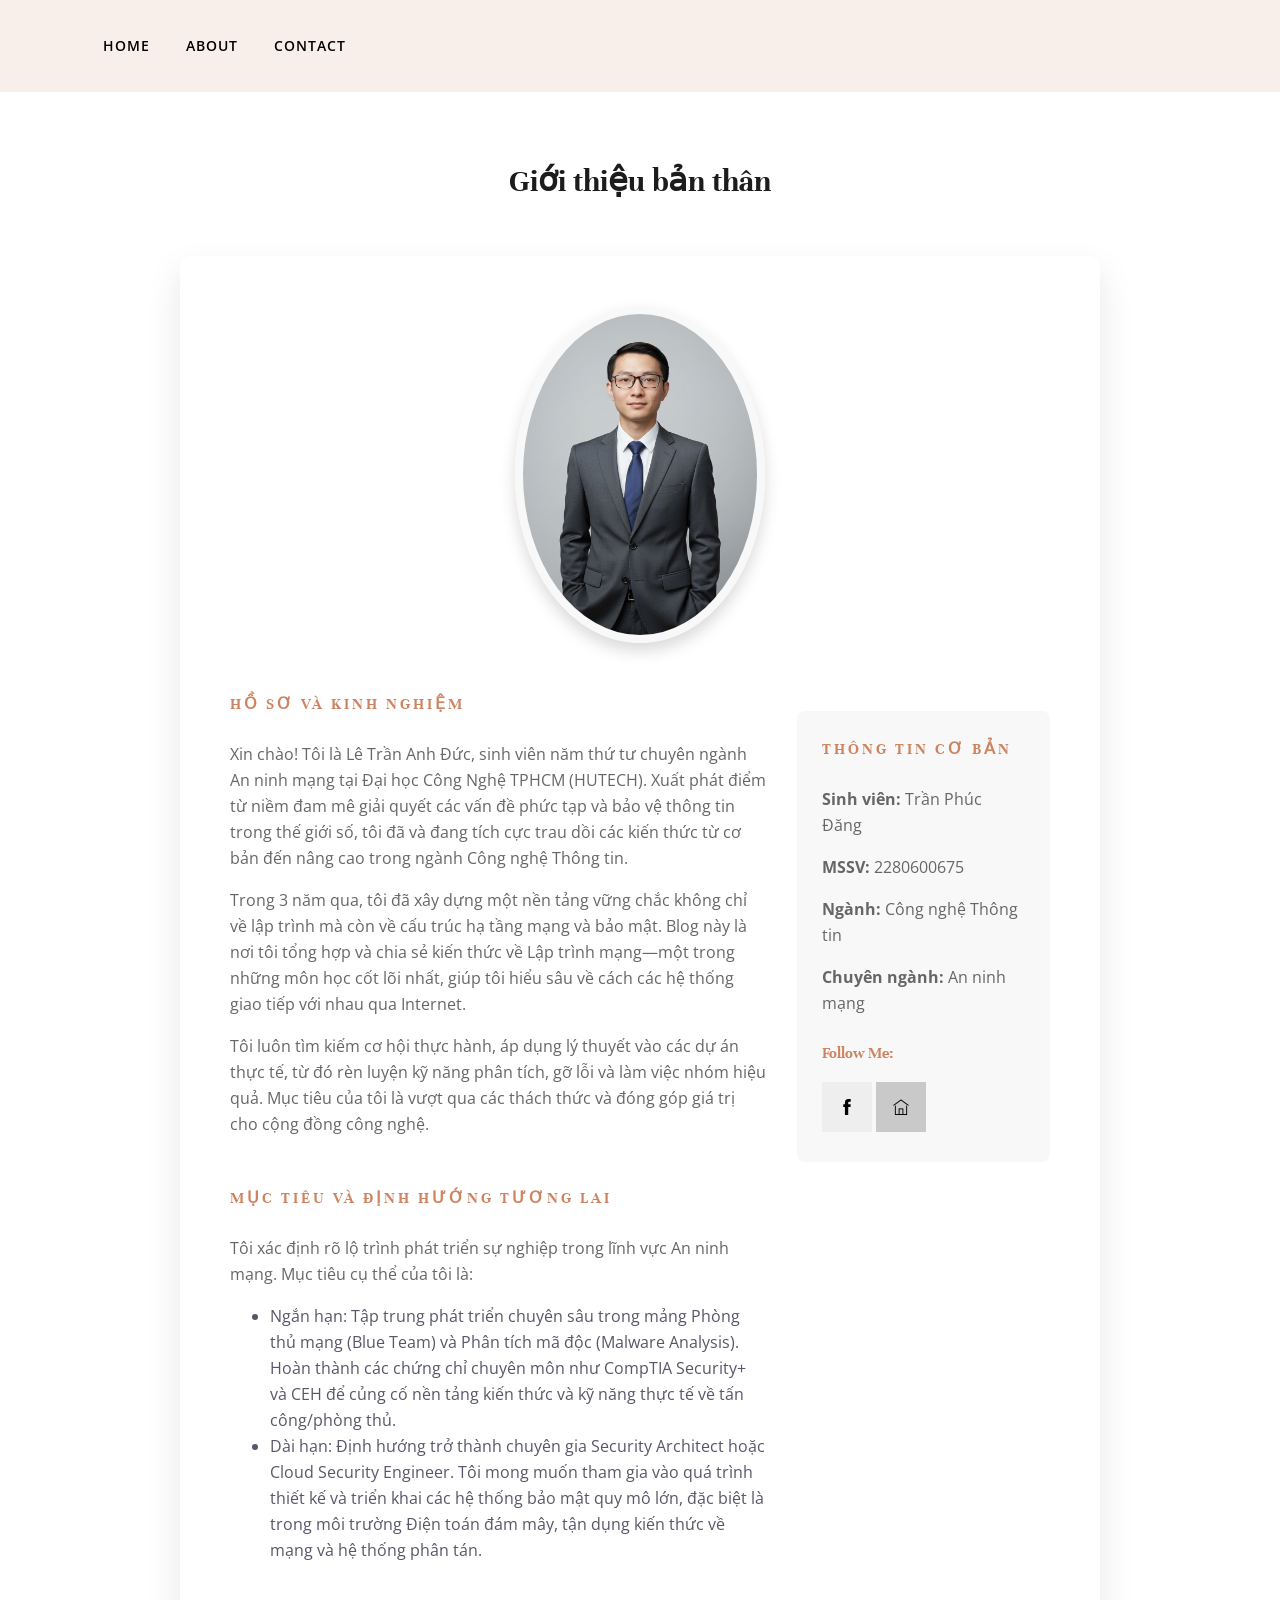
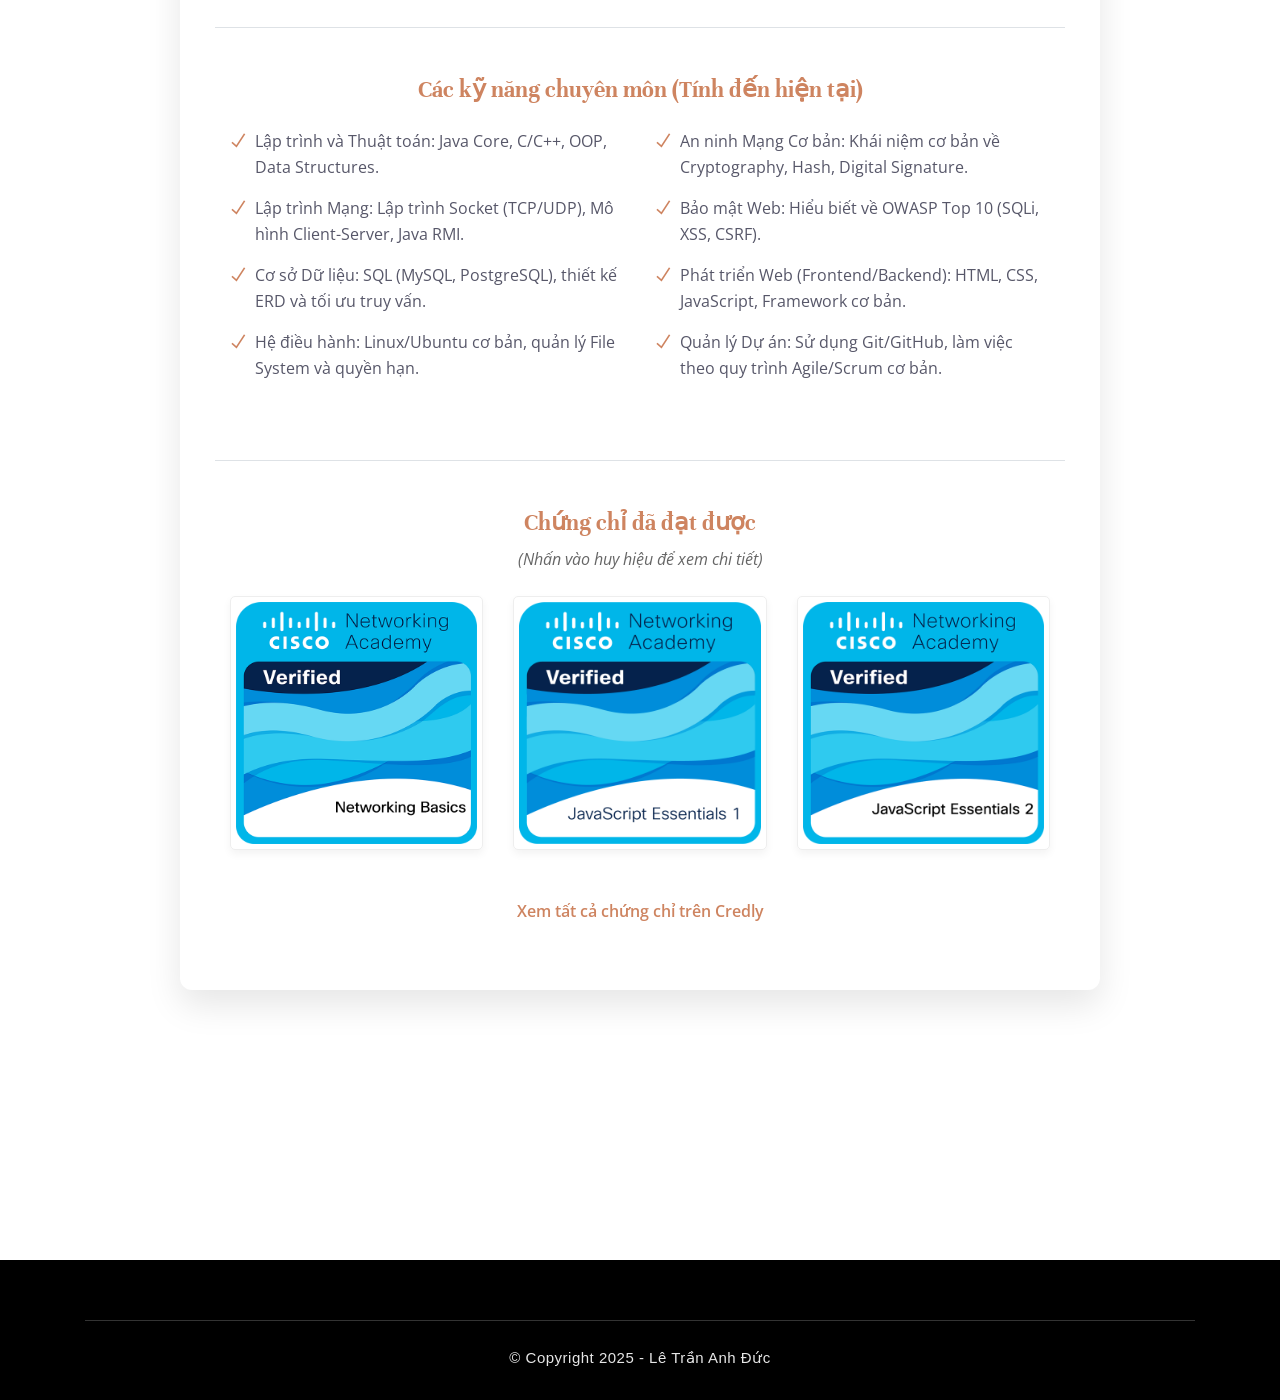
==== about.html @ b111ae56 "Blogcuatoi" ====
<!--
 // WEBSITE: https://blog-ca-nhan.vercel.app/
 // FACEBOOK: https://www.facebook.com/Ltadduc
 // GITHUB: https://github.com/hjkduc
-->

<!DOCTYPE html>
<html lang="en">

<head>
    <meta charset="utf-8">
    <title>BlogCaNhan - 2280600721 - Le Tran Anh Duc</title>
    <meta http-equiv="X-UA-Compatible" content="IE=edge">
    <meta name="viewport" content="width=device-width, initial-scale=1, shrink-to-fit=no">

    <link rel="shortcut icon" href="images/favicon.ico" type="image/x-icon">

    <link rel="stylesheet" href="plugins/bootstrap/css/bootstrap.min.css">
    <link rel="stylesheet" href="plugins/themify/css/themify-icons.css">
    <link rel="stylesheet" href="css/style.css">

    <style>
		/* Custom CSS cho giao diện hiện đại */
		.ti-github:before { 
            content: "\e69b"; 
            font-family: 'themify'; 
        }
        .follow-socials a.github {
            background: #c9c9c9;
        }
		
		/* Box chứa toàn bộ nội dung chính */
        .main-about-card {
            background-color: #fff;
            padding: 50px;
            border-radius: 12px;
            box-shadow: 0 15px 35px rgba(0, 0, 0, 0.1); /* Bóng đổ mạnh hơn */
        }
		
		/* Hình ảnh Profile */
        .profile-image-container {
            display: flex;
            justify-content: center;
            margin-bottom: 3rem;
            position: relative;
        }
        .profile-image-container img {
            max-width: 250px;
            height: auto;
            border-radius: 50%; /* Ảnh tròn */
            border: 8px solid #f8f8f8;
            box-shadow: 0 8px 16px rgba(0,0,0,0.15);
            transition: transform 0.3s;
        }
        .profile-image-container img:hover {
            transform: scale(1.05);
        }
		
		/* Style cho danh sách kỹ năng */
        .skills-list {
            list-style: none;
            padding-left: 0;
            column-count: 2;
            column-gap: 30px;
            font-size: 16px;
        }
        .skills-list li {
            position: relative;
            margin-bottom: 15px;
            padding-left: 25px;
            break-inside: avoid;
        }
        .skills-list li:before {
            content: "\e64c"; /* Icon ti-check */
            font-family: 'themify';
            position: absolute;
            left: 0;
            color: #ce8460; /* Màu chủ đạo */
            font-size: 16px;
            font-weight: 900;
        }
		
		/* Box Thông tin Cá nhân */
		.info-box {
            background-color: #f8f8f8;
            padding: 25px;
            border-radius: 8px;
            margin-top: 20px;
			line-height: 1.8;
        }
		
		/* Chứng chỉ */
        .certificate-image {
            border: 1px solid #eee;
            padding: 5px;
            box-shadow: 0 4px 8px rgba(0,0,0,0.05);
            border-radius: 5px;
            width: 100%;
            transition: box-shadow 0.3s, transform 0.3s;
        }
        .certificate-image:hover {
            box-shadow: 0 8px 16px rgba(0,0,0,0.15);
            transform: translateY(-5px);
        }
	</style>
</head>

<body>
    <header class="header-top bg-grey justify-content-center">
        <nav class="navbar navbar-expand-lg navigation">
            <div class="container">
                <a class="navbar-brand d-lg-none" href="index.html"></a>
                <button class="navbar-toggler" type="button" data-toggle="collapse" data-target="#navbarContent" aria-controls="navbarContent" aria-expanded="false" aria-label="Toggle navigation">
                    <span class="ti-menu"></span>
                </button>
                <div class="collapse navbar-collapse" id="navbarContent">
                    <ul id="menu" class="menu navbar-nav ">
                        <li class="nav-item"><a href="index.html" class="nav-link">Home</a></li>
                        <li class="nav-item"><a href="about.html" class="nav-link">About</a></li>
                        <li class="nav-item"><a href="contact.html" class="nav-link">Contact</a></li>
                    </ul>
                </div>
            </div>
        </nav>
    </header>

    <div class="breadcrumb-wrapper">
        <div class="container">
            <div class="row">
                <div class="col-sm-12">
                    <div class="text-center">
                        <h2 class="lg-title">Giới thiệu bản thân</h2>
                    </div>
                </div>
            </div>
        </div>
    </div>

    <section class="pt-5 padding-bottom">
        <div class="container">
            <div class="row justify-content-center">
                <div class="col-lg-10 col-md-12">
					<div class="main-about-card">
                        
						<div class="profile-image-container">
							<img src="images/AnhCaNhan.PNG" alt="Phuc Dang" class="img-fluid">
						</div>
						
                        <div class="row">
                            <div class="col-lg-8">
                                <h5 class="text-uppercase letter-spacing mb-4" style="color: #ce8460;">Hồ sơ và Kinh nghiệm</h5>
                                <p>Xin chào! Tôi là Lê Trần Anh Đức, sinh viên năm thứ tư chuyên ngành An ninh mạng tại Đại học Công Nghệ TPHCM (HUTECH). Xuất phát điểm từ niềm đam mê giải quyết các vấn đề phức tạp và bảo vệ thông tin trong thế giới số, tôi đã và đang tích cực trau dồi các kiến thức từ cơ bản đến nâng cao trong ngành Công nghệ Thông tin.</p>
                                <p>Trong 3 năm qua, tôi đã xây dựng một nền tảng vững chắc không chỉ về lập trình mà còn về cấu trúc hạ tầng mạng và bảo mật. Blog này là nơi tôi tổng hợp và chia sẻ kiến thức về Lập trình mạng—một trong những môn học cốt lõi nhất, giúp tôi hiểu sâu về cách các hệ thống giao tiếp với nhau qua Internet.</p>
                                <p>Tôi luôn tìm kiếm cơ hội thực hành, áp dụng lý thuyết vào các dự án thực tế, từ đó rèn luyện kỹ năng phân tích, gỡ lỗi và làm việc nhóm hiệu quả. Mục tiêu của tôi là vượt qua các thách thức và đóng góp giá trị cho cộng đồng công nghệ.</p>
                                
                                <h5 class="text-uppercase letter-spacing mt-5 mb-4" style="color: #ce8460;">Mục tiêu và Định hướng Tương lai</h5>
                                <p>Tôi xác định rõ lộ trình phát triển sự nghiệp trong lĩnh vực An ninh mạng. Mục tiêu cụ thể của tôi là:</p>
                                <ul>
                                    <li>Ngắn hạn: Tập trung phát triển chuyên sâu trong mảng Phòng thủ mạng (Blue Team) và Phân tích mã độc (Malware Analysis). Hoàn thành các chứng chỉ chuyên môn như CompTIA Security+ và CEH để củng cố nền tảng kiến thức và kỹ năng thực tế về tấn công/phòng thủ.</li>
                                    <li>Dài hạn: Định hướng trở thành chuyên gia Security Architect hoặc Cloud Security Engineer. Tôi mong muốn tham gia vào quá trình thiết kế và triển khai các hệ thống bảo mật quy mô lớn, đặc biệt là trong môi trường Điện toán đám mây, tận dụng kiến thức về mạng và hệ thống phân tán.</li>
                                </ul>
                            </div>

                            <div class="col-lg-4">
								<div class="info-box">
									<h5 class="text-uppercase letter-spacing mb-4" style="color: #ce8460;">Thông tin cơ bản</h5>
									<p><strong>Sinh viên:</strong> Trần Phúc Đăng</p>
									<p><strong>MSSV:</strong> 2280600675</p>
									<p><strong>Ngành:</strong> Công nghệ Thông tin</p>
                                    <p><strong>Chuyên ngành:</strong> An ninh mạng</p>
									
									<h5 class="mt-4 mb-3" style="color: #ce8460;">Follow Me:</h5>
									<div class="follow-socials">
										<a href="https://www.facebook.com/Dangneeeeee" target="_blank" class="fb"><i class="ti-facebook"></i></a>
										<a href="https://github.com/hjkduc" target="_blank" class="github"><i class="ti-github"></i></a>
									</div>
								</div>
                            </div>
                        </div>

                        <div class="row mt-5 pt-5 border-top">
                            <div class="col-12">
                                <h3 class="mb-4 text-center" style="color: #ce8460;">Các kỹ năng chuyên môn (Tính đến hiện tại)</h3>
                            </div>
                            
                            <div class="col-lg-12">
                                <ul class="skills-list">
                                    <li>Lập trình và Thuật toán: Java Core, C/C++, OOP, Data Structures.</li>
                                    <li>Lập trình Mạng: Lập trình Socket (TCP/UDP), Mô hình Client-Server, Java RMI.</li>
                                    <li>Cơ sở Dữ liệu: SQL (MySQL, PostgreSQL), thiết kế ERD và tối ưu truy vấn.</li>
                                    <li>Hệ điều hành: Linux/Ubuntu cơ bản, quản lý File System và quyền hạn.</li>
                                    <li>An ninh Mạng Cơ bản: Khái niệm cơ bản về Cryptography, Hash, Digital Signature.</li>
                                    <li>Bảo mật Web: Hiểu biết về OWASP Top 10 (SQLi, XSS, CSRF).</li>
                                    <li>Phát triển Web (Frontend/Backend): HTML, CSS, JavaScript, Framework cơ bản.</li>
                                    <li>Quản lý Dự án: Sử dụng Git/GitHub, làm việc theo quy trình Agile/Scrum cơ bản.</li>
                                </ul>
                            </div>
                        </div>

                        <div class="row mt-5 pt-5 border-top">
                            <div class="col-12 text-center">
                                <h3 class="mb-2" style="color: #ce8460;">Chứng chỉ đã đạt được</h3>
                                <p class="mb-4"><em>(Nhấn vào huy hiệu để xem chi tiết)</em></p> 
                            </div>

                            <div class="col-lg-4 col-md-6 mb-4">
                                <a href="certificates/NetworkingBasicsUpdate20251019-31-c2jcb8.pdf" target="_blank" rel="noopener noreferrer">
                                    <img src="images/networking-basics.png" alt="Chứng chỉ Networking Basics" class="certificate-image">
                                </a>
                            </div>

                            <div class="col-lg-4 col-md-6 mb-4">
                                <a href="certificates/JavaScriptEssentials1Update20251019-33-vyxj77.pdf" target="_blank" rel="noopener noreferrer">
                                    <img src="images/javascript-essentials-1.png" alt="Chứng chỉ JavaScript Essentials 1" class="certificate-image">
                                </a>
                            </div>

                            <div class="col-lg-4 col-md-6 mb-4">
                                <a href="certificates/JavaScriptEssentials2Update20251014-33-nhx4c3.pdf" target="_blank" rel="noopener noreferrer">
                                    <img src="images/javascript-essentials-2.png" alt="Chứng chỉ JavaScript Essentials 2" class="certificate-image">
                                </a>
                            </div>

                            <div class="col-12 text-center mt-4">
                                <p>
                                    <a href="https://www.credly.com/users/ltadduc" target="_blank" rel="noopener noreferrer" style="color: #ce8460; font-weight: 600;">Xem tất cả chứng chỉ trên Credly</a>
                                </p>
                            </div>
                        </div>
						</div>
                </div>
            </div>
        </div>
    </section>

        <footer class="footer-section bg-dark-soft">
            <div class="container">
                <div class="row">
                    <div class="col-md-12 text-center">
                        <p class="copyright">© Copyright 2025 - Lê Trần Anh Đức</p>
                    </div>
                </div>
            </div>
        </footer>
    <script src="plugins/jquery/jquery.js"></script>
    <script src="plugins/bootstrap/js/bootstrap.bundle.min.js"></script>
    <script src="js/custom.js"></script>

</body>
</html>
---- plugins/themify/css/themify-icons.css ----
@font-face {
	font-family: 'themify';
	src:url('../fonts/themify.eot');
	src:url('../fonts/themify.eot?#iefix') format('embedded-opentype'),
		url('../fonts/themify.woff') format('woff'),
		url('../fonts/themify.ttf') format('truetype'),
		url('../fonts/themify.svg') format('svg');
	font-weight: normal;
	font-style: normal;
}

[class^="ti-"], [class*=" ti-"] {
	font-family: 'themify';
	speak: none;
	font-style: normal;
	font-weight: normal;
	font-variant: normal;
	text-transform: none;
	line-height: 1;

	/* Better Font Rendering =========== */
	-webkit-font-smoothing: antialiased;
	-moz-osx-font-smoothing: grayscale;
}

.ti-wand:before {
	content: "\e600";
}
.ti-volume:before {
	content: "\e601";
}
.ti-user:before {
	content: "\e602";
}
.ti-unlock:before {
	content: "\e603";
}
.ti-unlink:before {
	content: "\e604";
}
.ti-trash:before {
	content: "\e605";
}
.ti-thought:before {
	content: "\e606";
}
.ti-target:before {
	content: "\e607";
}
.ti-tag:before {
	content: "\e608";
}
.ti-tablet:before {
	content: "\e609";
}
.ti-star:before {
	content: "\e60a";
}
.ti-spray:before {
	content: "\e60b";
}
.ti-signal:before {
	content: "\e60c";
}
.ti-shopping-cart:before {
	content: "\e60d";
}
.ti-shopping-cart-full:before {
	content: "\e60e";
}
.ti-settings:before {
	content: "\e60f";
}
.ti-search:before {
	content: "\e610";
}
.ti-zoom-in:before {
	content: "\e611";
}
.ti-zoom-out:before {
	content: "\e612";
}
.ti-cut:before {
	content: "\e613";
}
.ti-ruler:before {
	content: "\e614";
}
.ti-ruler-pencil:before {
	content: "\e615";
}
.ti-ruler-alt:before {
	content: "\e616";
}
.ti-bookmark:before {
	content: "\e617";
}
.ti-bookmark-alt:before {
	content: "\e618";
}
.ti-reload:before {
	content: "\e619";
}
.ti-plus:before {
	content: "\e61a";
}
.ti-pin:before {
	content: "\e61b";
}
.ti-pencil:before {
	content: "\e61c";
}
.ti-pencil-alt:before {
	content: "\e61d";
}
.ti-paint-roller:before {
	content: "\e61e";
}
.ti-paint-bucket:before {
	content: "\e61f";
}
.ti-na:before {
	content: "\e620";
}
.ti-mobile:before {
	content: "\e621";
}
.ti-minus:before {
	content: "\e622";
}
.ti-medall:before {
	content: "\e623";
}
.ti-medall-alt:before {
	content: "\e624";
}
.ti-marker:before {
	content: "\e625";
}
.ti-marker-alt:before {
	content: "\e626";
}
.ti-arrow-up:before {
	content: "\e627";
}
.ti-arrow-right:before {
	content: "\e628";
}
.ti-arrow-left:before {
	content: "\e629";
}
.ti-arrow-down:before {
	content: "\e62a";
}
.ti-lock:before {
	content: "\e62b";
}
.ti-location-arrow:before {
	content: "\e62c";
}
.ti-link:before {
	content: "\e62d";
}
.ti-layout:before {
	content: "\e62e";
}
.ti-layers:before {
	content: "\e62f";
}
.ti-layers-alt:before {
	content: "\e630";
}
.ti-key:before {
	content: "\e631";
}
.ti-import:before {
	content: "\e632";
}
.ti-image:before {
	content: "\e633";
}
.ti-heart:before {
	content: "\e634";
}
.ti-heart-broken:before {
	content: "\e635";
}
.ti-hand-stop:before {
	content: "\e636";
}
.ti-hand-open:before {
	content: "\e637";
}
.ti-hand-drag:before {
	content: "\e638";
}
.ti-folder:before {
	content: "\e639";
}
.ti-flag:before {
	content: "\e63a";
}
.ti-flag-alt:before {
	content: "\e63b";
}
.ti-flag-alt-2:before {
	content: "\e63c";
}
.ti-eye:before {
	content: "\e63d";
}
.ti-export:before {
	content: "\e63e";
}
.ti-exchange-vertical:before {
	content: "\e63f";
}
.ti-desktop:before {
	content: "\e640";
}
.ti-cup:before {
	content: "\e641";
}
.ti-crown:before {
	content: "\e642";
}
.ti-comments:before {
	content: "\e643";
}
.ti-comment:before {
	content: "\e644";
}
.ti-comment-alt:before {
	content: "\e645";
}
.ti-close:before {
	content: "\e646";
}
.ti-clip:before {
	content: "\e647";
}
.ti-angle-up:before {
	content: "\e648";
}
.ti-angle-right:before {
	content: "\e649";
}
.ti-angle-left:before {
	content: "\e64a";
}
.ti-angle-down:before {
	content: "\e64b";
}
.ti-check:before {
	content: "\e64c";
}
.ti-check-box:before {
	content: "\e64d";
}
.ti-camera:before {
	content: "\e64e";
}
.ti-announcement:before {
	content: "\e64f";
}
.ti-brush:before {
	content: "\e650";
}
.ti-briefcase:before {
	content: "\e651";
}
.ti-bolt:before {
	content: "\e652";
}
.ti-bolt-alt:before {
	content: "\e653";
}
.ti-blackboard:before {
	content: "\e654";
}
.ti-bag:before {
	content: "\e655";
}
.ti-move:before {
	content: "\e656";
}
.ti-arrows-vertical:before {
	content: "\e657";
}
.ti-arrows-horizontal:before {
	content: "\e658";
}
.ti-fullscreen:before {
	content: "\e659";
}
.ti-arrow-top-right:before {
	content: "\e65a";
}
.ti-arrow-top-left:before {
	content: "\e65b";
}
.ti-arrow-circle-up:before {
	content: "\e65c";
}
.ti-arrow-circle-right:before {
	content: "\e65d";
}
.ti-arrow-circle-left:before {
	content: "\e65e";
}
.ti-arrow-circle-down:before {
	content: "\e65f";
}
.ti-angle-double-up:before {
	content: "\e660";
}
.ti-angle-double-right:before {
	content: "\e661";
}
.ti-angle-double-left:before {
	content: "\e662";
}
.ti-angle-double-down:before {
	content: "\e663";
}
.ti-zip:before {
	content: "\e664";
}
.ti-world:before {
	content: "\e665";
}
.ti-wheelchair:before {
	content: "\e666";
}
.ti-view-list:before {
	content: "\e667";
}
.ti-view-list-alt:before {
	content: "\e668";
}
.ti-view-grid:before {
	content: "\e669";
}
.ti-uppercase:before {
	content: "\e66a";
}
.ti-upload:before {
	content: "\e66b";
}
.ti-underline:before {
	content: "\e66c";
}
.ti-truck:before {
	content: "\e66d";
}
.ti-timer:before {
	content: "\e66e";
}
.ti-ticket:before {
	content: "\e66f";
}
.ti-thumb-up:before {
	content: "\e670";
}
.ti-thumb-down:before {
	content: "\e671";
}
.ti-text:before {
	content: "\e672";
}
.ti-stats-up:before {
	content: "\e673";
}
.ti-stats-down:before {
	content: "\e674";
}
.ti-split-v:before {
	content: "\e675";
}
.ti-split-h:before {
	content: "\e676";
}
.ti-smallcap:before {
	content: "\e677";
}
.ti-shine:before {
	content: "\e678";
}
.ti-shift-right:before {
	content: "\e679";
}
.ti-shift-left:before {
	content: "\e67a";
}
.ti-shield:before {
	content: "\e67b";
}
.ti-notepad:before {
	content: "\e67c";
}
.ti-server:before {
	content: "\e67d";
}
.ti-quote-right:before {
	content: "\e67e";
}
.ti-quote-left:before {
	content: "\e67f";
}
.ti-pulse:before {
	content: "\e680";
}
.ti-printer:before {
	content: "\e681";
}
.ti-power-off:before {
	content: "\e682";
}
.ti-plug:before {
	content: "\e683";
}
.ti-pie-chart:before {
	content: "\e684";
}
.ti-paragraph:before {
	content: "\e685";
}
.ti-panel:before {
	content: "\e686";
}
.ti-package:before {
	content: "\e687";
}
.ti-music:before {
	content: "\e688";
}
.ti-music-alt:before {
	content: "\e689";
}
.ti-mouse:before {
	content: "\e68a";
}
.ti-mouse-alt:before {
	content: "\e68b";
}
.ti-money:before {
	content: "\e68c";
}
.ti-microphone:before {
	content: "\e68d";
}
.ti-menu:before {
	content: "\e68e";
}
.ti-menu-alt:before {
	content: "\e68f";
}
.ti-map:before {
	content: "\e690";
}
.ti-map-alt:before {
	content: "\e691";
}
.ti-loop:before {
	content: "\e692";
}
.ti-location-pin:before {
	content: "\e693";
}
.ti-list:before {
	content: "\e694";
}
.ti-light-bulb:before {
	content: "\e695";
}
.ti-Italic:before {
	content: "\e696";
}
.ti-info:before {
	content: "\e697";
}
.ti-infinite:before {
	content: "\e698";
}
.ti-id-badge:before {
	content: "\e699";
}
.ti-hummer:before {
	content: "\e69a";
}
.ti-home:before {
	content: "\e69b";
}
.ti-help:before {
	content: "\e69c";
}
.ti-headphone:before {
	content: "\e69d";
}
.ti-harddrives:before {
	content: "\e69e";
}
.ti-harddrive:before {
	content: "\e69f";
}
.ti-gift:before {
	content: "\e6a0";
}
.ti-game:before {
	content: "\e6a1";
}
.ti-filter:before {
	content: "\e6a2";
}
.ti-files:before {
	content: "\e6a3";
}
.ti-file:before {
	content: "\e6a4";
}
.ti-eraser:before {
	content: "\e6a5";
}
.ti-envelope:before {
	content: "\e6a6";
}
.ti-download:before {
	content: "\e6a7";
}
.ti-direction:before {
	content: "\e6a8";
}
.ti-direction-alt:before {
	content: "\e6a9";
}
.ti-dashboard:before {
	content: "\e6aa";
}
.ti-control-stop:before {
	content: "\e6ab";
}
.ti-control-shuffle:before {
	content: "\e6ac";
}
.ti-control-play:before {
	content: "\e6ad";
}
.ti-control-pause:before {
	content: "\e6ae";
}
.ti-control-forward:before {
	content: "\e6af";
}
.ti-control-backward:before {
	content: "\e6b0";
}
.ti-cloud:before {
	content: "\e6b1";
}
.ti-cloud-up:before {
	content: "\e6b2";
}
.ti-cloud-down:before {
	content: "\e6b3";
}
.ti-clipboard:before {
	content: "\e6b4";
}
.ti-car:before {
	content: "\e6b5";
}
.ti-calendar:before {
	content: "\e6b6";
}
.ti-book:before {
	content: "\e6b7";
}
.ti-bell:before {
	content: "\e6b8";
}
.ti-basketball:before {
	content: "\e6b9";
}
.ti-bar-chart:before {
	content: "\e6ba";
}
.ti-bar-chart-alt:before {
	content: "\e6bb";
}
.ti-back-right:before {
	content: "\e6bc";
}
.ti-back-left:before {
	content: "\e6bd";
}
.ti-arrows-corner:before {
	content: "\e6be";
}
.ti-archive:before {
	content: "\e6bf";
}
.ti-anchor:before {
	content: "\e6c0";
}
.ti-align-right:before {
	content: "\e6c1";
}
.ti-align-left:before {
	content: "\e6c2";
}
.ti-align-justify:before {
	content: "\e6c3";
}
.ti-align-center:before {
	content: "\e6c4";
}
.ti-alert:before {
	content: "\e6c5";
}
.ti-alarm-clock:before {
	content: "\e6c6";
}
.ti-agenda:before {
	content: "\e6c7";
}
.ti-write:before {
	content: "\e6c8";
}
.ti-window:before {
	content: "\e6c9";
}
.ti-widgetized:before {
	content: "\e6ca";
}
.ti-widget:before {
	content: "\e6cb";
}
.ti-widget-alt:before {
	content: "\e6cc";
}
.ti-wallet:before {
	content: "\e6cd";
}
.ti-video-clapper:before {
	content: "\e6ce";
}
.ti-video-camera:before {
	content: "\e6cf";
}
.ti-vector:before {
	content: "\e6d0";
}
.ti-themify-logo:before {
	content: "\e6d1";
}
.ti-themify-favicon:before {
	content: "\e6d2";
}
.ti-themify-favicon-alt:before {
	content: "\e6d3";
}
.ti-support:before {
	content: "\e6d4";
}
.ti-stamp:before {
	content: "\e6d5";
}
.ti-split-v-alt:before {
	content: "\e6d6";
}
.ti-slice:before {
	content: "\e6d7";
}
.ti-shortcode:before {
	content: "\e6d8";
}
.ti-shift-right-alt:before {
	content: "\e6d9";
}
.ti-shift-left-alt:before {
	content: "\e6da";
}
.ti-ruler-alt-2:before {
	content: "\e6db";
}
.ti-receipt:before {
	content: "\e6dc";
}
.ti-pin2:before {
	content: "\e6dd";
}
.ti-pin-alt:before {
	content: "\e6de";
}
.ti-pencil-alt2:before {
	content: "\e6df";
}
.ti-palette:before {
	content: "\e6e0";
}
.ti-more:before {
	content: "\e6e1";
}
.ti-more-alt:before {
	content: "\e6e2";
}
.ti-microphone-alt:before {
	content: "\e6e3";
}
.ti-magnet:before {
	content: "\e6e4";
}
.ti-line-double:before {
	content: "\e6e5";
}
.ti-line-dotted:before {
	content: "\e6e6";
}
.ti-line-dashed:before {
	content: "\e6e7";
}
.ti-layout-width-full:before {
	content: "\e6e8";
}
.ti-layout-width-default:before {
	content: "\e6e9";
}
.ti-layout-width-default-alt:before {
	content: "\e6ea";
}
.ti-layout-tab:before {
	content: "\e6eb";
}
.ti-layout-tab-window:before {
	content: "\e6ec";
}
.ti-layout-tab-v:before {
	content: "\e6ed";
}
.ti-layout-tab-min:before {
	content: "\e6ee";
}
.ti-layout-slider:before {
	content: "\e6ef";
}
.ti-layout-slider-alt:before {
	content: "\e6f0";
}
.ti-layout-sidebar-right:before {
	content: "\e6f1";
}
.ti-layout-sidebar-none:before {
	content: "\e6f2";
}
.ti-layout-sidebar-left:before {
	content: "\e6f3";
}
.ti-layout-placeholder:before {
	content: "\e6f4";
}
.ti-layout-menu:before {
	content: "\e6f5";
}
.ti-layout-menu-v:before {
	content: "\e6f6";
}
.ti-layout-menu-separated:before {
	content: "\e6f7";
}
.ti-layout-menu-full:before {
	content: "\e6f8";
}
.ti-layout-media-right-alt:before {
	content: "\e6f9";
}
.ti-layout-media-right:before {
	content: "\e6fa";
}
.ti-layout-media-overlay:before {
	content: "\e6fb";
}
.ti-layout-media-overlay-alt:before {
	content: "\e6fc";
}
.ti-layout-media-overlay-alt-2:before {
	content: "\e6fd";
}
.ti-layout-media-left-alt:before {
	content: "\e6fe";
}
.ti-layout-media-left:before {
	content: "\e6ff";
}
.ti-layout-media-center-alt:before {
	content: "\e700";
}
.ti-layout-media-center:before {
	content: "\e701";
}
.ti-layout-list-thumb:before {
	content: "\e702";
}
.ti-layout-list-thumb-alt:before {
	content: "\e703";
}
.ti-layout-list-post:before {
	content: "\e704";
}
.ti-layout-list-large-image:before {
	content: "\e705";
}
.ti-layout-line-solid:before {
	content: "\e706";
}
.ti-layout-grid4:before {
	content: "\e707";
}
.ti-layout-grid3:before {
	content: "\e708";
}
.ti-layout-grid2:before {
	content: "\e709";
}
.ti-layout-grid2-thumb:before {
	content: "\e70a";
}
.ti-layout-cta-right:before {
	content: "\e70b";
}
.ti-layout-cta-left:before {
	content: "\e70c";
}
.ti-layout-cta-center:before {
	content: "\e70d";
}
.ti-layout-cta-btn-right:before {
	content: "\e70e";
}
.ti-layout-cta-btn-left:before {
	content: "\e70f";
}
.ti-layout-column4:before {
	content: "\e710";
}
.ti-layout-column3:before {
	content: "\e711";
}
.ti-layout-column2:before {
	content: "\e712";
}
.ti-layout-accordion-separated:before {
	content: "\e713";
}
.ti-layout-accordion-merged:before {
	content: "\e714";
}
.ti-layout-accordion-list:before {
	content: "\e715";
}
.ti-ink-pen:before {
	content: "\e716";
}
.ti-info-alt:before {
	content: "\e717";
}
.ti-help-alt:before {
	content: "\e718";
}
.ti-headphone-alt:before {
	content: "\e719";
}
.ti-hand-point-up:before {
	content: "\e71a";
}
.ti-hand-point-right:before {
	content: "\e71b";
}
.ti-hand-point-left:before {
	content: "\e71c";
}
.ti-hand-point-down:before {
	content: "\e71d";
}
.ti-gallery:before {
	content: "\e71e";
}
.ti-face-smile:before {
	content: "\e71f";
}
.ti-face-sad:before {
	content: "\e720";
}
.ti-credit-card:before {
	content: "\e721";
}
.ti-control-skip-forward:before {
	content: "\e722";
}
.ti-control-skip-backward:before {
	content: "\e723";
}
.ti-control-record:before {
	content: "\e724";
}
.ti-control-eject:before {
	content: "\e725";
}
.ti-comments-smiley:before {
	content: "\e726";
}
.ti-brush-alt:before {
	content: "\e727";
}
.ti-youtube:before {
	content: "\e728";
}
.ti-vimeo:before {
	content: "\e729";
}
.ti-twitter:before {
	content: "\e72a";
}
.ti-time:before {
	content: "\e72b";
}
.ti-tumblr:before {
	content: "\e72c";
}
.ti-skype:before {
	content: "\e72d";
}
.ti-share:before {
	content: "\e72e";
}
.ti-share-alt:before {
	content: "\e72f";
}
.ti-rocket:before {
	content: "\e730";
}
.ti-pinterest:before {
	content: "\e731";
}
.ti-new-window:before {
	content: "\e732";
}
.ti-microsoft:before {
	content: "\e733";
}
.ti-list-ol:before {
	content: "\e734";
}
.ti-linkedin:before {
	content: "\e735";
}
.ti-layout-sidebar-2:before {
	content: "\e736";
}
.ti-layout-grid4-alt:before {
	content: "\e737";
}
.ti-layout-grid3-alt:before {
	content: "\e738";
}
.ti-layout-grid2-alt:before {
	content: "\e739";
}
.ti-layout-column4-alt:before {
	content: "\e73a";
}
.ti-layout-column3-alt:before {
	content: "\e73b";
}
.ti-layout-column2-alt:before {
	content: "\e73c";
}
.ti-instagram:before {
	content: "\e73d";
}
.ti-google:before {
	content: "\e73e";
}
.ti-github:before {
	content: "\e73f";
}
.ti-flickr:before {
	content: "\e740";
}
.ti-facebook:before {
	content: "\e741";
}
.ti-dropbox:before {
	content: "\e742";
}
.ti-dribbble:before {
	content: "\e743";
}
.ti-apple:before {
	content: "\e744";
}
.ti-android:before {
	content: "\e745";
}
.ti-save:before {
	content: "\e746";
}
.ti-save-alt:before {
	content: "\e747";
}
.ti-yahoo:before {
	content: "\e748";
}
.ti-wordpress:before {
	content: "\e749";
}
.ti-vimeo-alt:before {
	content: "\e74a";
}
.ti-twitter-alt:before {
	content: "\e74b";
}
.ti-tumblr-alt:before {
	content: "\e74c";
}
.ti-trello:before {
	content: "\e74d";
}
.ti-stack-overflow:before {
	content: "\e74e";
}
.ti-soundcloud:before {
	content: "\e74f";
}
.ti-sharethis:before {
	content: "\e750";
}
.ti-sharethis-alt:before {
	content: "\e751";
}
.ti-reddit:before {
	content: "\e752";
}
.ti-pinterest-alt:before {
	content: "\e753";
}
.ti-microsoft-alt:before {
	content: "\e754";
}
.ti-linux:before {
	content: "\e755";
}
.ti-jsfiddle:before {
	content: "\e756";
}
.ti-joomla:before {
	content: "\e757";
}
.ti-html5:before {
	content: "\e758";
}
.ti-flickr-alt:before {
	content: "\e759";
}
.ti-email:before {
	content: "\e75a";
}
.ti-drupal:before {
	content: "\e75b";
}
.ti-dropbox-alt:before {
	content: "\e75c";
}
.ti-css3:before {
	content: "\e75d";
}
.ti-rss:before {
	content: "\e75e";
}
.ti-rss-alt:before {
	content: "\e75f";
}
---- css/style.css ----
/**
<!--
 // WEBSITE: https://blog-ca-nhan.vercel.app/
 // FACEBOOK: https://www.facebook.com/Ltadduc
 // GITHUB: https://github.com/hjkduc
-->
 */

@import url("https://fonts.googleapis.com/css?family=Montserrat:300,400,700|Lato:400,600,700");
@import url("https://fonts.googleapis.com/css?family=Lora:400,700|Open+Sans|Unna:400,700&display=swap");

body,
p {
  font-family: "Open Sans", sans-serif;
  line-height: 26px;
  font-size: 16px;
  text-rendering: optimizeLegibility;
  color: #666;
  font-weight: 400;
}

html {
  overflow-x: hidden;
  width: 100%;
  height: 100%;
}

h1,
.h1,
h2,
.h2,
h3,
.h3,
h4,
.h4,
h5,
.h5,
h6,
.h6 {
  color: #1c1c1c;
  font-weight: 600;
  font-family: "Unna", serif;
}

h1,
.h1 {
  font-size: 38px;
  line-height: 48px;
}

h2,
.h2 {
  font-size: 32px;
  line-height: 36px;
  font-weight: 700;
}

h3,
.h3 {
  font-size: 24px;
  font-weight: 700;
}

h4,
.h4 {
  font-size: 20px;
  line-height: 28px;
}

h5,
.h5 {
  font-size: 16px;
  line-height: 26px;
}

h6,
.h6 {
  font-size: 14px;
  line-height: 22px;
}

.font-extra {
  font-family: "Lora", serif;
}

/* 1.2. Common styles
================================================== */
body {
  background: #fff;
  color: #575769;
}

html,
body {
  height: 100%;
}

a {
  transition: all 0.3s ease-in-out;
  color: #000;
}

a:link,
a:visited {
  text-decoration: none;
}

a:hover {
  color: #ce8460;
}

a.read-more {
  margin-top: 10px;
  display: inline-block;
  color: #ce8460;
  text-transform: uppercase;
  font-size: 15px;
  font-weight: 600;
  letter-spacing: 2px;
}

a.read-more:hover {
  color: #000;
}

.section-padding {
  padding: 70px 0;
  position: relative;
}

.section-sm {
  padding: 30px 0;
}

a:focus {
  outline: 0;
}

/* Input form */
.form-control {
  box-shadow: none;
  border: 1px solid transparent;
  padding: 12px 20px;
  background: #f0f1f4;
  font-size: 14px;
  border-radius: 2px;
}

.form-control:focus {
  box-shadow: none;
  border: 1px solid #ce8460;
}

blockquote {
  position: relative;
  padding: 0px 50px 30px 40px;
  margin: 50px 0 40px;
  font-size: 20px;
  line-height: 34px;
  font-family: "Lora", serif;
  font-weight: 400;
  font-style: italic;
  text-align: center;
}

/* Button */
.btn {
  border-radius: 0px;
  padding: 10px 30px;
  font-weight: 600;
  text-transform: uppercase;
  color: #fff;
  transition: 350ms;
  letter-spacing: 1px;
  font-size: 13px;
  border: 1px solid transparent;
}

.btn-primary {
  background: #ce8460;
}

.btn-primary:hover {
  background: #000;
  color: #fff;
  border-color: #000;
}

.btn-dark {
  background: #292931;
}

.btn-dark:hover,
.btn-white.btn-primary:hover {
  background: #272d33;
  color: #fff;
}

.btn-grey {
  background: #ce8460;
  border-color: #ce8460;
  color: #fff;
}

.btn-grey:hover {
  background: transparent;
  border-color: #ce8460;
  color: #000;
}

.slick-slide {
  outline: 0;
}

.letter-spacing {
  letter-spacing: 3px;
}

.font-sm {
  font-size: 12px !important;
}

.text-color {
  color: #ce8460;
}

.bg-grey {
  background: #f8efea;
}

.gray-bg {
  background: #f5f5f5;
}

.padding-bottom {
  padding-bottom: 120px;
}

.padding-top {
  padding-top: 120px;
}

.navigation .menu {
  padding: 0px;
}

.navigation .menu li {
  text-align: left;
  padding: 0px 10px;
}

.navigation .menu li a {
  color: #000;
  display: inline-block;
  line-height: 26px;
  letter-spacing: 1px;
}

.navigation .menu .dropdown-toggle::after {
  display: none;
}

.navigation .menu .dropdown {
  position: relative;
}

.navigation .menu .dropdown-menu {
  margin-left: 0px;
  transition: all 500ms cubic-bezier(0.43, 0.26, 0.11, 0.99);
  -webkit-transition: all 500ms cubic-bezier(0.43, 0.26, 0.11, 0.99);
  -o-transition: all 500ms cubic-bezier(0.43, 0.26, 0.11, 0.99);
  -ms-transition: all 500ms cubic-bezier(0.43, 0.26, 0.11, 0.99);
  width: 250px;
  height: auto;
  padding: 0px;
  border-radius: 0px;
  opacity: 0;
  visibility: hidden;
  overflow: hidden;
  border: 2px solid rgba(0, 0, 0, 0.03);
  color: #fff;
  background-color: #000;
  transform: translateY(0px);
}

.navigation .menu .dropdown-menu a {
  font-weight: 400;
  color: #fff;
  background: #000;
  padding: 15px;
  min-width: 210px;
  line-height: 20px;
  text-transform: uppercase;
  font-size: 12px;
  letter-spacing: 1px;
  padding: 12px 20px;
}

.navigation .menu .dropdown-menu a:hover {
  background: #111;
  color: #fff;
  padding-left: 20px;
}

.navigation .menu .dropdown:hover .dropdown-menu {
  visibility: visible;
  opacity: 1;
  display: block;
  transform: translateY(-10px);
}

.dropdown-toggle::after {
  display: none;
}

.navbar-nav .nav-link {
  transition: all 500ms ease;
  -moz-transition: all 500ms ease;
  -webkit-transition: all 500ms ease;
  -ms-transition: all 500ms ease;
  -o-transition: all 500ms ease;
  font-family: "Open Sans", sans-serif;
  text-transform: uppercase;
  font-size: 14px;
  font-weight: 600;
  padding: 25px 0px;
}

.navbar-nav .nav-link:hover {
  color: #ce8460 !important;
}

.header-socials a {
  font-size: 12px;
  padding: 0px 5px;
}

.bg-dark {
  background: #111111 !important;
}

.navigation-dark .navigation .navbar-nav .nav-link {
  color: #fff;
  font-weight: 400;
  font-size: 14px;
}

.navigation-dark .header-socials-2 a {
  color: rgba(255, 255, 255, 0.7);
}

.navigation.menu-white .navbar-nav .nav-link {
  color: #fff;
}

.header-socials-2 a {
  padding: 0px 5px;
  font-size: 14px;
  color: rgba(0, 0, 0, 0.7);
}

.search a {
  color: #000;
  font-size: 14px;
  color: rgba(0, 0, 0, 0.7);
}

/*-------------------------------
overlay search
-------------------------------*/
.search-wrap {
  position: relative;
  z-index: 1200;
  display: inline-block;
  float: right;
  top: 20px;
  right: 16px;
}

.toggle-wrap {
  position: relative;
}

.search_toggle {
  cursor: pointer;
}

.toggle-wrap.active {
  position: relative;
  top: 0%;
  right: 0%;
  cursor: pointer;
  z-index: 10000;
  transition: opacity 0.25s ease;
}

.toggle-wrap.active img {
  display: none;
}

.toggle-wrap img.search-close {
  display: none;
}

.toggle-wrap.active img.search-close {
  display: block;
}

.overlay {
  position: fixed;
  background: #1f1f1f;
  top: 0;
  left: 0;
  width: 100%;
  height: 0%;
  opacity: 0;
  visibility: hidden;
  transition: opacity 0.35s, visibility 0.35s, height 0.4s;
  overflow: hidden;
}

.overlay.open {
  opacity: 1;
  visibility: visible;
  height: 100%;
}

.overlay.open .col-md-3 {
  opacity: 1;
  transform: translateY(-100px);
  transition: transform 0.5s, opacity 0.5s;
}

.overlay.open .col-md-3:first-child {
  transition-delay: 0.4s;
}

.overlay.open .col-md-3:nth-child(2) {
  transition-delay: 0.45s;
}

.overlay.open .col-md-3:nth-child(3) {
  transition-delay: 0.5s;
}

.overlay.open .col-md-3:nth-child(4) {
  transition-delay: 0.55s;
}

.overlay .col-md-3 {
  opacity: 0;
  transform: translate3d(0, 0, 0);
}

.overlay .search-form {
  position: relative;
  height: 300px;
  padding-top: 120px;
  background: #222222;
}

.overlay .search-form input {
  background: transparent;
  border: none;
  font-size: 56px;
  height: 60px;
  color: #fff;
}

.overlay .search-form input:focus {
  box-shadow: none;
}

.overlay nav,
.overlay .search-blog-post {
  position: relative;
  height: 60%;
  top: 55%;
  transform: translateY(-50%);
  font-size: 1.5rem;
}

.overlay .search-blog-post .post-header h3 {
  font-size: 16px;
  line-height: 26px;
}

.overlay .search-blog-post .post-header h3 a {
  color: #fff;
}

.overlay .search-blog-post .post-header h3 a:hover {
  color: #cba866;
}

.overlay .search-blog-post .post-meta {
  font-size: 14px;
}

.search-blog-title {
  position: relative;
  top: 3.5rem;
}

@media (max-width: 1366px) {
  .toggle-wrap.active {
    right: 10%;
  }
}

@media (max-width: 1024px) {
  .overlay .search-form {
    height: 200px;
    padding-top: 70px;
  }

  .toggle-wrap.active {
    top: 8%;
  }
}

@media (max-width: 768px) {
    .footer-section .copyright {
        padding: 20px 15px 25px;
        font-size: 14px;
    }
}

@media (max-width: 768px) {

  .overlay nav,
  .overlay .search-blog-post {
    top: 50%;
  }

  .toggle-wrap.active {
    top: 7%;
  }
}

@media (max-width: 767px) {

  .overlay nav,
  .overlay .search-blog-post,
  .search-blog-title {
    display: none;
  }

  .overlay .search-form {
    height: 100%;
    padding-top: 50%;
  }

  .toggle-wrap.active {
    top: 15%;
    right: -10px;
  }

  .overlay .search-form input {
    font-size: 24px;
  }

  .toggle-wrap.active img.search-close {
    width: 70%;
  }
}

.sidebar {
  position: relative;
  overflow: hidden;
  width: 100%;
  height: 100%;
}

.content {
  width: 85%;
  margin: 0 auto;
  padding-left: 170px;
}

.sidebar-sticky {
  position: fixed;
  left: 0px;
  top: 0px;
  background-color: #fff;
  padding-left: 30px;
  z-index: 99999;
  height: 100%;
  width: 14%;
  border-right: 2px solid #eee;
}

.main-menu a {
  color: #000;
  display: inline-block;
  line-height: 26px;
  text-transform: uppercase;
  font-size: 14px;
  font-weight: 700;
  padding-left: 0px;
  letter-spacing: 1px;
}

.main-menu .dropdown-menu {
  margin-left: 0px;
  transition: all 500ms cubic-bezier(0.43, 0.26, 0.11, 0.99);
  -webkit-transition: all 500ms cubic-bezier(0.43, 0.26, 0.11, 0.99);
  -o-transition: all 500ms cubic-bezier(0.43, 0.26, 0.11, 0.99);
  -ms-transition: all 500ms cubic-bezier(0.43, 0.26, 0.11, 0.99);
  width: 250px;
  height: auto;
  padding: 0px;
  border-radius: 0px;
  border: 2px solid rgba(0, 0, 0, 0.03);
  color: #fff;
  background-color: #000;
  transform: translateY(0px);
}

.main-menu .dropdown-menu a {
  font-weight: 400;
  color: #fff;
  background: #000;
  padding: 15px;
  min-width: 210px;
  line-height: 20px;
  text-transform: uppercase;
  font-size: 12px;
  letter-spacing: 1px;
  padding: 12px 20px;
}

.main-menu .dropdown-menu a:hover {
  background: #111;
  color: #fff;
  padding-left: 20px;
}

.main-menu {
  padding: 70px 0 150px;
}

.header-social-wrapper {
  position: absolute;
  bottom: 20px;
  display: inline-block;
  margin: 10px 0 0;
  z-index: 100;
}

.header-social-wrapper ul li a {
  font-size: 14px;
  padding: 0px 10px;
  width: 40px;
  height: 40px;
  margin-bottom: 5px;
  text-align: center;
  background: rgba(0, 0, 0, 0.05);
  display: inline-block;
  padding-top: 6px;
  color: rgba(0, 0, 0, 0.7);
}

.header-social-wrapper ul li a:hover {
  background: #ce8460;
  color: #fff;
}

.header-top {
  position: relative !important;
}

.navigation-dark .navbar-toggler span {
  color: #fff;
}

.navigation-2.navigation .nav-link {
  padding: 25px 8px;
}

.dark-header-socials {
  text-align: left;
}

.dark-header-socials a {
  color: #fff;
  padding: 0px 10px;
}

.dark-header-socials a:hover {
  color: #ce8460;
}

@media (max-width: 400px) {
  .header-left {
    text-align: right;
    position: absolute;
    right: 0;
    z-index: 10001;
    height: 50px;
    overflow: hidden;
    top: 13px;
  }

  .navigation .menu li {
    padding-left: 0px;
  }

  .dropdown-menu {
    display: none;
  }

  .dropdown:hover .dropdown-menu {
    visibility: visible;
    opacity: 1;
    display: block;
  }

  .navigation-2.navigation .nav-link {
    padding: 15px 8px;
  }

  .navbar-nav .nav-link {
    padding: 16px 0px;
  }

  .content {
    width: 100%;
    padding: 30px;
  }
}

@media (max-width: 575px) {
  .header-left {
    text-align: right;
    position: absolute;
    right: 20px;
    z-index: 10001;
    height: 50px;
    overflow: hidden;
    top: 13px;
  }

  .navigation .menu li {
    padding-left: 0px;
  }

  .dropdown-menu {
    display: none;
  }

  .dropdown:hover .dropdown-menu {
    visibility: visible;
    opacity: 1;
    display: block;
  }

  .navigation-2.navigation .nav-link {
    padding: 15px 8px;
  }

  .navbar-nav .nav-link {
    padding: 16px 0px;
  }

  .content {
    width: 100%;
    padding: 30px;
  }
}

@media (max-width: 767px) {
  .header-left {
    text-align: right;
    position: absolute;
    right: 20px;
    z-index: 10001;
    height: 50px;
    overflow: hidden;
    top: 13px;
  }

  .navigation .menu li {
    padding-left: 0px;
  }

  .dropdown-menu {
    display: none;
  }

  .dropdown:hover .dropdown-menu {
    visibility: visible;
    opacity: 1;
    display: block;
  }

  .navigation-2.navigation .nav-link {
    padding: 15px 8px;
  }

  .navbar-nav .nav-link {
    padding: 16px 0px;
  }

  .content {
    width: 100%;
    padding: 30px;
  }
}

@media (max-width: 991px) {
  .header-left {
    text-align: right;
    position: absolute;
    right: 20px;
    z-index: 10001;
    height: 50px;
    overflow: hidden;
    top: 13px;
  }

  .navigation .menu li {
    padding-left: 0px;
  }

  .dropdown-menu {
    display: none;
  }

  .dropdown:hover .dropdown-menu {
    visibility: visible;
    opacity: 1;
    display: block;
  }

  .navigation-2.navigation .nav-link {
    padding: 15px 8px;
  }

  .navbar-nav .nav-link {
    padding: 16px 0px;
  }

  .content {
    width: 100%;
    padding: 30px;
  }
}

.banner {
  position: relative;
  margin-bottom: 130px;
}

.banner-content {
  position: absolute;
  content: "";
  left: 0px;
  right: 0px;
  margin: 0 auto;
  width: 70%;
  bottom: -120px;
  background: #fff;
  padding: 50px 80px;
}

.slider-item {
  margin: 0px 10px;
}

.slider-item img {
  width: 100%;
}

.slider-item-content {
  position: relative;
}

.slider-post-content {
  position: absolute;
  bottom: 38px;
  padding: 20px;
  background: #fff;
  width: 90%;
  text-align: center;
  margin: 0 auto;
  left: 0px;
  right: 0px;
}

@media (max-width: 400px) {
  .banner-content {
    position: relative;
    width: 100%;
    padding: 50px 15px;
    bottom: 0px;
  }
}

@media (max-width: 575px) {
  .banner-content {
    position: relative;
    width: 100%;
    padding: 50px 15px;
    bottom: 0px;
  }
}

@media (max-width: 767px) {
  .banner-content {
    position: relative;
    width: 100%;
    padding: 50px 15px;
    bottom: 0px;
  }
}

.category-item {
  position: relative;
  transition: all 0.25s ease-in-out;
}

.category-item .content {
  position: absolute;
  content: "";
  left: 0px;
  right: 0px;
  background: #fff;
  padding: 25px 30px;
  bottom: -60px;
  text-align: center;
  width: 90%;
  margin: 0 auto;
  transition: all 0.25s ease-in-out;
}

.category-item .category-img {
  overflow: hidden;
  position: relative;
}

.category-item .category-img img {
  transition: all 0.25s ease-in-out;
}

.category-item .category-img:hover img {
  transform: translateY(-20px);
}

.post-list .cat-name {
  color: #ce8460;
}

.post-list .post-view {
  position: relative;
  padding-left: 10px;
  margin-left: 10px;
}

.post-list .post-view:before {
  position: absolute;
  content: "";
  left: -10px;
  top: 13px;
  width: 10px;
  height: 1px;
  background: #000;
}

.post-article {
  padding-left: 40px;
}

.label-date .day {
  font-weight: 700;
  display: block;
}

.label-date span.month {
  font-size: 11px;
  line-height: 1em;
}

.label-date span.day {
  font-size: 20px;
  line-height: 1em;
  font-weight: 700;
  margin-bottom: 7px;
}

.label-date span {
  display: block;
}

.label-date {
  width: 64px;
  border: 2px solid #eee;
  background-color: #fff;
  padding: 12px 5px;
  text-align: center;
  z-index: 9;
  position: absolute;
  margin-top: -80px;
}

.post-content-grid {
  padding: 20px;
}

.post-content-grid p {
  font-size: 14px;
  margin-top: 15px;
}

.subscribe-home .form-control {
  background: #fff;
}

.post-quote {
  padding: 60px 40px;
  position: relative;
  z-index: 1;
}

.post-quote:before {
  position: absolute;
  content: "";
  left: 0px;
  top: 0px;
  width: 100%;
  height: 100%;
  background: rgba(0, 0, 0, 0.8);
  z-index: -1;
}

.post-quote h3 {
  color: #fff;
}

.post-quote p {
  color: rgba(255, 255, 255, 0.7);
}

.post_gallery.owl-theme .owl-nav {
  position: absolute;
  top: 50%;
  width: 100%;
  margin-top: -15px;
}

.post_gallery.owl-theme .owl-nav .owl-prev {
  width: 35px;
  height: 53px;
  line-height: 15px;
  font-size: 20px;
  float: left;
  background: #ce8460;
  color: #fff;
}

.post_gallery.owl-theme .owl-nav .owl-next {
  float: right;
  background: #ce8460;
  color: #fff;
  width: 35px;
  height: 53px;
  line-height: 15px;
  font-size: 20px;
}

.play-btn {
  line-height: 45px;
  position: absolute;
  top: 33%;
  left: 0px;
  width: 120px;
  height: 120px;
  text-align: center;
  border-radius: 50%;
  right: 0px;
  margin: 0 auto;
  font-size: 37px;
  padding-top: 38px;
  background: #ce8460;
  color: #fff;
}

.play-btn:hover {
  background: #fff;
  color: #ce8460;
}

@media (max-width: 575px) {
  .category-item .content {
    position: relative;
    bottom: 0px;
  }

  .play-btn {
    width: 90px;
    height: 90px;
    font-size: 30px;
    padding-top: 24px;
  }
}

@media (max-width: 400px) {
  .category-item .content {
    position: relative;
    bottom: 0px;
  }

  .play-btn {
    width: 90px;
    height: 90px;
    font-size: 30px;
    padding-top: 24px;
  }
}

@media (max-width: 767px) {
  .category-item .content {
    position: relative;
    bottom: 0px;
  }
}

.sidebar-widget .widget-title {
  text-transform: uppercase;
  font-size: 16px;
  letter-spacing: 1px;
  position: relative;
  padding-bottom: 10px;
  margin-bottom: 30px;
}

.sidebar-widget .widget-title:after {
  position: absolute;
  bottom: 0;
  overflow: hidden;
  width: 15px;
  height: 1px;
  border-top: 1px solid;
  content: "";
  left: 50%;
  margin-left: -8px;
}

.sidebar-widget.about .about-author img {
  border-radius: 100%;
  width: 180px;
  height: 180px;
  border: 5px solid #eee;
}

.sidebar-widget.subscribe {
  border: 2px solid #000;
  padding: 30px;
}

.sidebar-widget.category li {
  padding: 10px 0px;
  border-bottom: 1px solid rgba(0, 0, 0, 0.06);
}

.sidebar-widget.category li span {
  display: inline-block;
  background: #ce8460;
  color: #fff;
  width: 30px;
  height: 30px;
  text-align: center;
  border-radius: 2px;
  line-height: 30px;
}

.sidebar-widget.tags a {
  border: 1px solid rgba(0, 0, 0, 0.06);
  padding: 5px 12px;
  display: inline-block;
  margin-bottom: 5px;
}

.follow-socials a {
  width: 50px;
  height: 50px;
  display: inline-block;
  text-align: center;
  color: #000;
  padding-top: 12px;
  margin-bottom: 5px;
  background: #eee;
}

.follow-socials a:hover {
  background: #ce8460;
  color: #fff;
}

.sidebar-post-item span {
  font-size: 12px;
}

.sidebar-post-item img {
  width: 100px;
}

.post-meta li {
  text-transform: uppercase;
  font-size: 12px;
  position: relative;
  padding: 0px 6px;
}

.post-socials a {
  padding: 0px 4px;
  font-size: 13px;
  color: #b8b6bb;
}

.post-socials a:hover {
  color: #ce8460;
}

.pagination ul li a {
  width: 40px;
  height: 40px;
  background: #f5f5f5;
  display: inline-block;
  text-align: center;
  font-weight: 600;
  padding-top: 8px;
  font-size: 14px;
}

.pagination ul li a:hover {
  background: #ce8460;
  color: #fff;
}

.pagination ul li a.active {
  background: #ce8460;
  color: #fff;
  border-color: #ce8460;
}

.post-title {
  text-transform: capitalize;
}

.letter-spacing-1 {
  letter-spacing: 1px;
}

.post-grid span {
  font-size: 15px;
}

.socials a {
  padding: 0px 5px;
}

.post-tags a {
  margin-right: 15px;
}

.list-posts-share a {
  padding: 0px 10px;
}

.author-social {
  padding-right: 10px;
  font-size: 14px;
}

.post-pagination .prev-post {
  float: left;
  width: 48%;
}

.post-pagination .next-post {
  float: right;
  text-align: right;
  width: 48%;
}

.comment-area-box .media-body h4 {
  font-size: 18px;
}

.comment-form .form-control {
  background: #fff;
}

.text-underline {
  text-decoration: underline !important;
}

.instagram-post {
  position: relative;
  cursor: pointer;
}

.instagram-post:before {
  position: absolute;
  content: "";
  left: 0px;
  top: 0px;
  width: 100%;
  height: 100%;
  background: rgba(0, 0, 0, 0.5);
  opacity: 0;
  visibility: hidden;
  transition: all 0.3s ease-in-out;
}

.instagram-post .intsa-meta {
  position: absolute;
  content: "";
  left: 0px;
  top: 50%;
  right: 0px;
  width: 100%;
  height: 100%;
  display: flex;
  justify-content: center;
  opacity: 0;
  visibility: hidden;
  transition: all 0.3s ease-in-out;
}

.instagram-post span {
  width: 40px;
  height: 40px;
  background: #fff;
  display: inline-block;
  text-align: center;
  border-radius: 100%;
  margin: 0px 5px;
  padding-top: 8px;
  font-weight: 700;
  color: #000;
}

.instagram-post:hover:before {
  opacity: 1;
  visibility: visible;
}

.instagram-post:hover .intsa-meta {
  opacity: 1;
  visibility: visible;
}

.breadcrumb-wrapper {
  margin-top: 4.5rem;
}

/* 10. CONTACT
================================================== */
.contact-form .form-control {
  background: transparent;
  border: 1px solid rgba(0, 0, 80, 0.08);
}

.contact-form label {
  color: #000;
  font-weight: 700;
  font-family: "Unna", serif;
  margin-bottom: 10px;
}

select.form-control:not([size]):not([multiple]) {
  height: auto !important;
}

.text-black {
  color: #000;
}

/*-------------------------------
footer
-------------------------------*/
.footer-section {
  background: #f8f8f8;
  background: #000;
  padding: 60px 0px 0px;
  margin-top: 150px;
  position: relative;
}

.footer-section .copyright {
    text-align: center !important;
    border-top: 1px solid rgba(255, 255, 255, 0.2);
    padding: 25px 0 30px;
    color: rgba(255, 255, 255, 0.9);
    margin: 0;
    font-family: 'Segoe UI', Tahoma, Geneva, Verdana, sans-serif;
    backdrop-filter: blur(10px);
    line-height: 1.6;
}

.copyright {
    font-size: 15px;
    font-weight: 400;
    letter-spacing: 0.5px;
    transition: all 0.3s ease;
}

.footer-socials li,
.footer-socials-2 li {
  margin: 0px 25px;
}

.footer-socials li a,
.footer-socials-2 li a {
  text-transform: uppercase;
  font-size: 12px;
  letter-spacing: 1px;
  font-weight: 600;
}

.footer-socials li a:hover,
.footer-socials-2 li a:hover {
  color: #ce8460;
}

.footer-socials li a {
  color: #fff;
  opacity: 0.8;
}

.footer-socials-2 li a {
  color: #000;
  opacity: 0.8;
}

.footer-socials li a i,
.footer-socials-2 li a i {
  color: #777;
}

.footer-logo {
  color: #fff;
}

.instagram-photo-section {
  padding-bottom: 50px;
  margin-top: -250px;
}

.instagram-photo-section h4 {
  text-transform: uppercase;
  font-size: 18px;
  letter-spacing: 1px;
  margin-bottom: 25px;
}

.instagram-photo-section img {
  border: 5px solid #fff;
}

.subscribe-footer .form-control {
  background: #fff;
}

.subscribe-footer .btn {
  padding-top: 12px;
  padding-bottom: 12px;
}

.footer-home {
  padding-left: 320px;
  position: relative;
  display: inline-block;
  width: 100%;
  vertical-align: middle;
  box-sizing: border-box;
  z-index: 100;
  padding-right: 30px;
}

@media (max-width: 575px) {
  .subscribe-footer .btn {
    margin-top: 10px;
  }

  .footer-home {
    padding-left: 0px;
  }
}

@media (max-width: 400px) {
  .subscribe-footer .btn {
    margin-top: 10px;
  }

  .footer-home {
    padding-left: 0px;
  }
}

@media (max-width: 767px) {
  .footer-home {
    padding-left: 0px;
  }
}

@media (max-width: 991px) {
  .footer-home {
    padding-left: 0px;
  }
}

/*# sourceMappingURL=style.css.map */
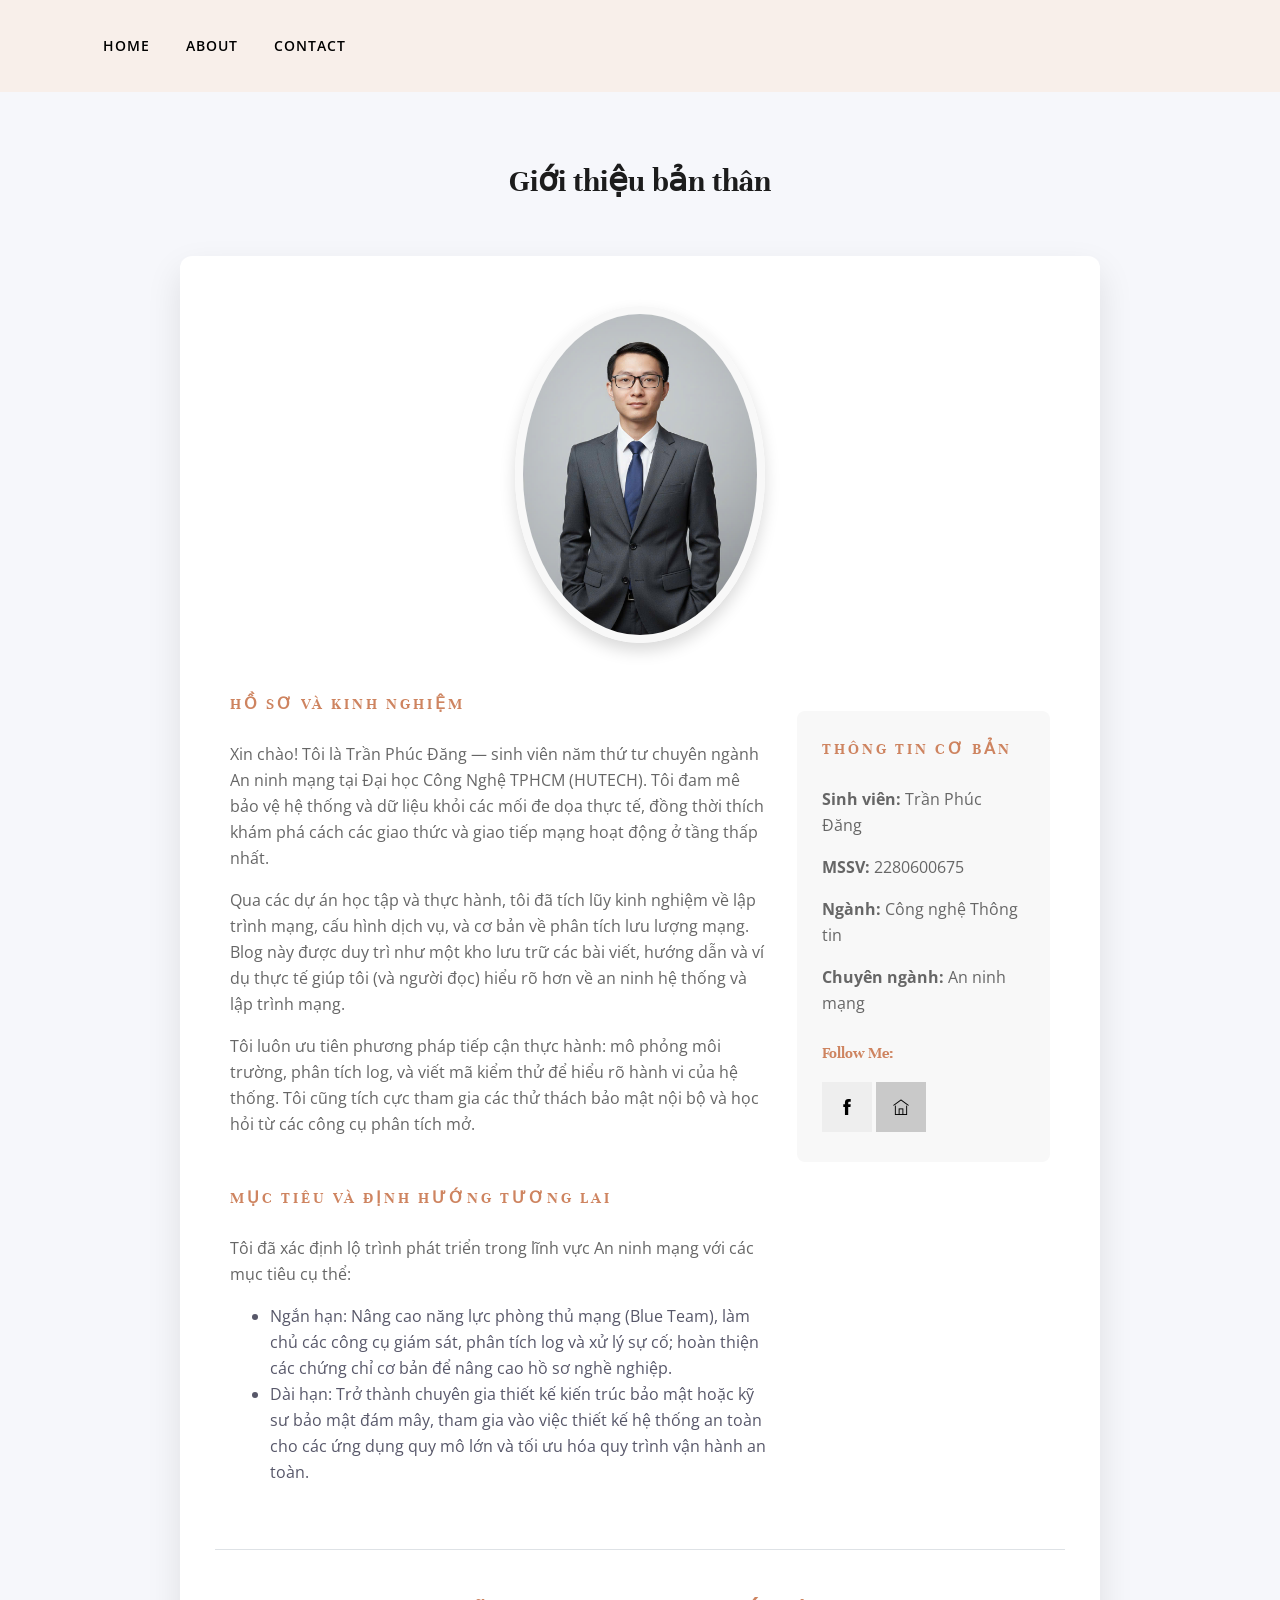
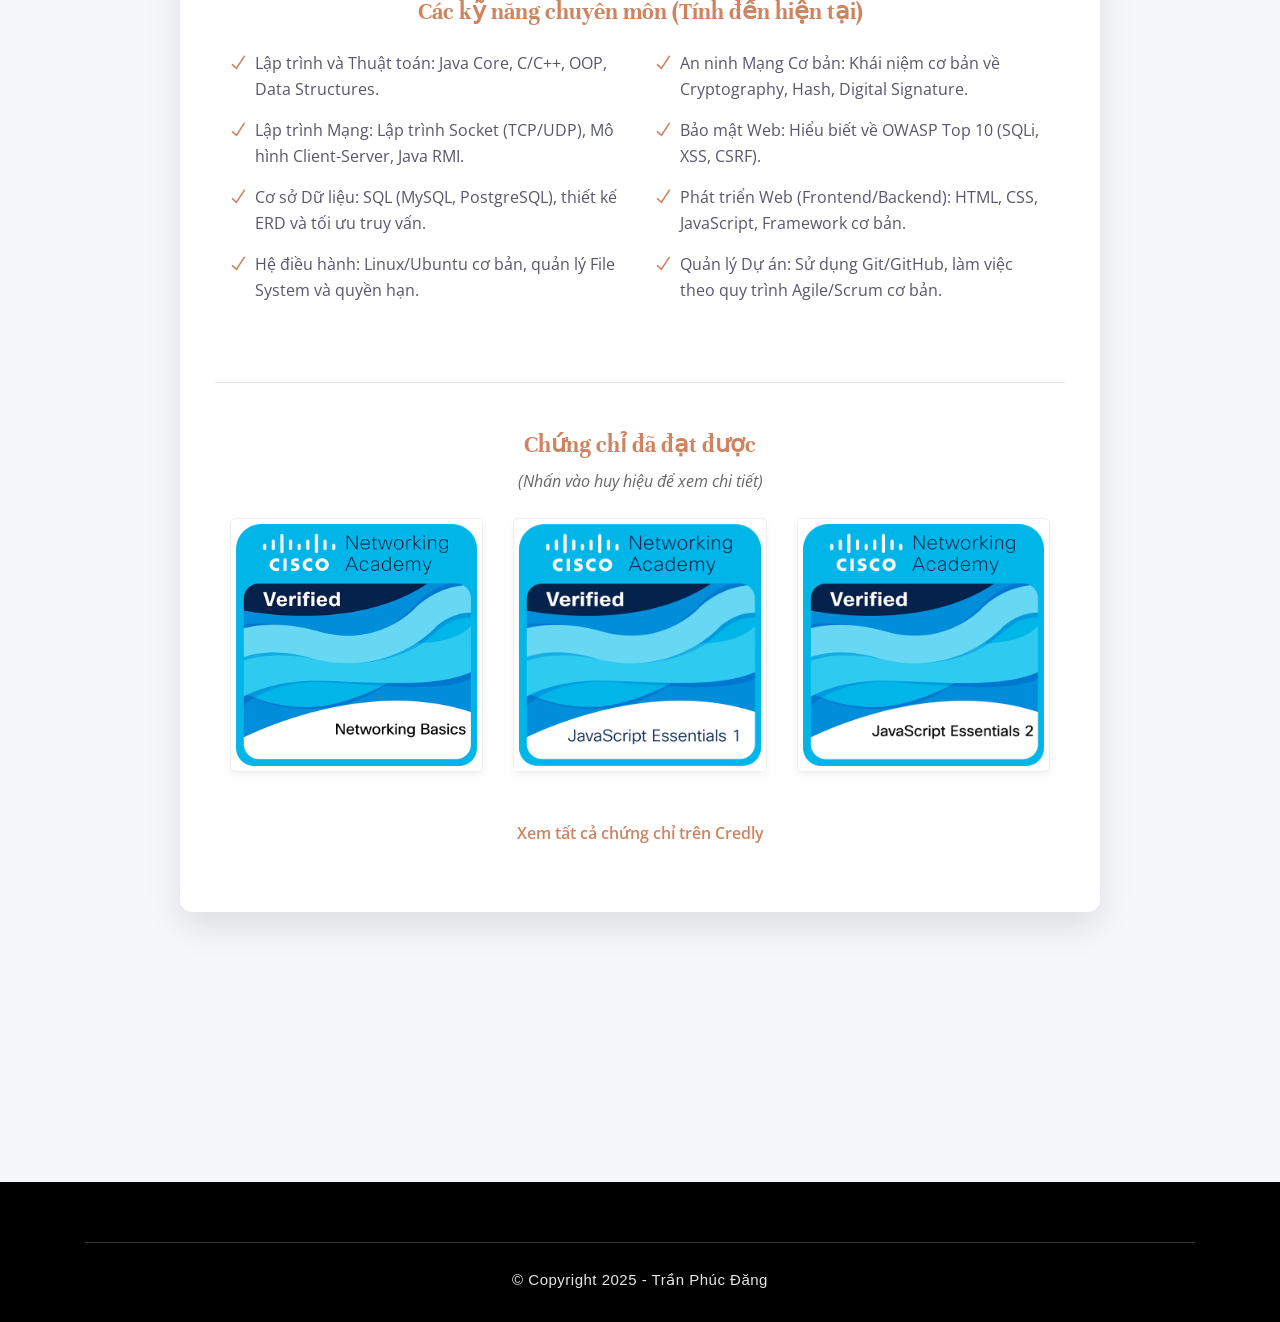
==== commit 31c01906: "BlogCuaToi" ====
--- a/about.html
+++ b/about.html
@@ -1,7 +1,7 @@
 <!--
- // WEBSITE: https://blog-ca-nhan.vercel.app/
- // FACEBOOK: https://www.facebook.com/Ltadduc
- // GITHUB: https://github.com/hjkduc
+ // WEBSITE: https://blog-ca-nhan-pi.vercel.app/
+ // FACEBOOK: https://www.facebook.com/Dangneeeeee
+ // GITHUB: https://github.com/nhokkirito12
 -->
 
 <!DOCTYPE html>
@@ -9,7 +9,7 @@
 
 <head>
     <meta charset="utf-8">
-    <title>BlogCaNhan - 2280600721 - Le Tran Anh Duc</title>
+    <title>BlogCaNhan - 2280600675 - Trần Phúc Đăng</title>
     <meta http-equiv="X-UA-Compatible" content="IE=edge">
     <meta name="viewport" content="width=device-width, initial-scale=1, shrink-to-fit=no">
 
@@ -142,39 +142,39 @@
                 <div class="col-lg-10 col-md-12">
 					<div class="main-about-card">
                         
-						<div class="profile-image-container">
-							<img src="images/AnhCaNhan.PNG" alt="Phuc Dang" class="img-fluid">
-						</div>
+                        <div class="profile-image-container">
+                            <img src="images/AnhCaNhan.PNG" alt="Trần Phúc Đăng" class="img-fluid">
+                        </div>
 						
                         <div class="row">
                             <div class="col-lg-8">
                                 <h5 class="text-uppercase letter-spacing mb-4" style="color: #ce8460;">Hồ sơ và Kinh nghiệm</h5>
-                                <p>Xin chào! Tôi là Lê Trần Anh Đức, sinh viên năm thứ tư chuyên ngành An ninh mạng tại Đại học Công Nghệ TPHCM (HUTECH). Xuất phát điểm từ niềm đam mê giải quyết các vấn đề phức tạp và bảo vệ thông tin trong thế giới số, tôi đã và đang tích cực trau dồi các kiến thức từ cơ bản đến nâng cao trong ngành Công nghệ Thông tin.</p>
-                                <p>Trong 3 năm qua, tôi đã xây dựng một nền tảng vững chắc không chỉ về lập trình mà còn về cấu trúc hạ tầng mạng và bảo mật. Blog này là nơi tôi tổng hợp và chia sẻ kiến thức về Lập trình mạng—một trong những môn học cốt lõi nhất, giúp tôi hiểu sâu về cách các hệ thống giao tiếp với nhau qua Internet.</p>
-                                <p>Tôi luôn tìm kiếm cơ hội thực hành, áp dụng lý thuyết vào các dự án thực tế, từ đó rèn luyện kỹ năng phân tích, gỡ lỗi và làm việc nhóm hiệu quả. Mục tiêu của tôi là vượt qua các thách thức và đóng góp giá trị cho cộng đồng công nghệ.</p>
-                                
+                                <p>Xin chào! Tôi là Trần Phúc Đăng — sinh viên năm thứ tư chuyên ngành An ninh mạng tại Đại học Công Nghệ TPHCM (HUTECH). Tôi đam mê bảo vệ hệ thống và dữ liệu khỏi các mối đe dọa thực tế, đồng thời thích khám phá cách các giao thức và giao tiếp mạng hoạt động ở tầng thấp nhất.</p>
+                                <p>Qua các dự án học tập và thực hành, tôi đã tích lũy kinh nghiệm về lập trình mạng, cấu hình dịch vụ, và cơ bản về phân tích lưu lượng mạng. Blog này được duy trì như một kho lưu trữ các bài viết, hướng dẫn và ví dụ thực tế giúp tôi (và người đọc) hiểu rõ hơn về an ninh hệ thống và lập trình mạng.</p>
+                                <p>Tôi luôn ưu tiên phương pháp tiếp cận thực hành: mô phỏng môi trường, phân tích log, và viết mã kiểm thử để hiểu rõ hành vi của hệ thống. Tôi cũng tích cực tham gia các thử thách bảo mật nội bộ và học hỏi từ các công cụ phân tích mở.</p>
+
                                 <h5 class="text-uppercase letter-spacing mt-5 mb-4" style="color: #ce8460;">Mục tiêu và Định hướng Tương lai</h5>
-                                <p>Tôi xác định rõ lộ trình phát triển sự nghiệp trong lĩnh vực An ninh mạng. Mục tiêu cụ thể của tôi là:</p>
+                                <p>Tôi đã xác định lộ trình phát triển trong lĩnh vực An ninh mạng với các mục tiêu cụ thể:</p>
                                 <ul>
-                                    <li>Ngắn hạn: Tập trung phát triển chuyên sâu trong mảng Phòng thủ mạng (Blue Team) và Phân tích mã độc (Malware Analysis). Hoàn thành các chứng chỉ chuyên môn như CompTIA Security+ và CEH để củng cố nền tảng kiến thức và kỹ năng thực tế về tấn công/phòng thủ.</li>
-                                    <li>Dài hạn: Định hướng trở thành chuyên gia Security Architect hoặc Cloud Security Engineer. Tôi mong muốn tham gia vào quá trình thiết kế và triển khai các hệ thống bảo mật quy mô lớn, đặc biệt là trong môi trường Điện toán đám mây, tận dụng kiến thức về mạng và hệ thống phân tán.</li>
+                                    <li>Ngắn hạn: Nâng cao năng lực phòng thủ mạng (Blue Team), làm chủ các công cụ giám sát, phân tích log và xử lý sự cố; hoàn thiện các chứng chỉ cơ bản để nâng cao hồ sơ nghề nghiệp.</li>
+                                    <li>Dài hạn: Trở thành chuyên gia thiết kế kiến trúc bảo mật hoặc kỹ sư bảo mật đám mây, tham gia vào việc thiết kế hệ thống an toàn cho các ứng dụng quy mô lớn và tối ưu hóa quy trình vận hành an toàn.</li>
                                 </ul>
                             </div>
 
                             <div class="col-lg-4">
-								<div class="info-box">
-									<h5 class="text-uppercase letter-spacing mb-4" style="color: #ce8460;">Thông tin cơ bản</h5>
-									<p><strong>Sinh viên:</strong> Trần Phúc Đăng</p>
-									<p><strong>MSSV:</strong> 2280600675</p>
-									<p><strong>Ngành:</strong> Công nghệ Thông tin</p>
+                                <div class="info-box">
+                                    <h5 class="text-uppercase letter-spacing mb-4" style="color: #ce8460;">Thông tin cơ bản</h5>
+                                    <p><strong>Sinh viên:</strong> Trần Phúc Đăng</p>
+                                    <p><strong>MSSV:</strong> 2280600675</p>
+                                    <p><strong>Ngành:</strong> Công nghệ Thông tin</p>
                                     <p><strong>Chuyên ngành:</strong> An ninh mạng</p>
-									
-									<h5 class="mt-4 mb-3" style="color: #ce8460;">Follow Me:</h5>
-									<div class="follow-socials">
-										<a href="https://www.facebook.com/Dangneeeeee" target="_blank" class="fb"><i class="ti-facebook"></i></a>
-										<a href="https://github.com/hjkduc" target="_blank" class="github"><i class="ti-github"></i></a>
-									</div>
-								</div>
+
+                                    <h5 class="mt-4 mb-3" style="color: #ce8460;">Follow Me:</h5>
+                                    <div class="follow-socials">
+                                        <a href="https://www.facebook.com/Dangneeeeee" target="_blank" class="fb"><i class="ti-facebook"></i></a>
+                                        <a href="https://github.com/nhokkirito12" target="_blank" class="github"><i class="ti-github"></i></a>
+                                    </div>
+                                </div>
                             </div>
                         </div>
 
@@ -204,26 +204,26 @@
                             </div>
 
                             <div class="col-lg-4 col-md-6 mb-4">
-                                <a href="certificates/NetworkingBasicsUpdate20251019-31-c2jcb8.pdf" target="_blank" rel="noopener noreferrer">
+                                <a href="certificates/NetworkingBasicsUpdate20251229-30-dg6s46.pdf" target="_blank" rel="noopener noreferrer">
                                     <img src="images/networking-basics.png" alt="Chứng chỉ Networking Basics" class="certificate-image">
                                 </a>
                             </div>
 
                             <div class="col-lg-4 col-md-6 mb-4">
-                                <a href="certificates/JavaScriptEssentials1Update20251019-33-vyxj77.pdf" target="_blank" rel="noopener noreferrer">
+                                <a href="certificates/JavaScriptEssentials1Update20251229-32-uvogxt.pdf" target="_blank" rel="noopener noreferrer">
                                     <img src="images/javascript-essentials-1.png" alt="Chứng chỉ JavaScript Essentials 1" class="certificate-image">
                                 </a>
                             </div>
 
                             <div class="col-lg-4 col-md-6 mb-4">
-                                <a href="certificates/JavaScriptEssentials2Update20251014-33-nhx4c3.pdf" target="_blank" rel="noopener noreferrer">
+                                <a href="certificates/JavaScriptEssentials2Update20251229-34-9twdc2.pdf" target="_blank" rel="noopener noreferrer">
                                     <img src="images/javascript-essentials-2.png" alt="Chứng chỉ JavaScript Essentials 2" class="certificate-image">
                                 </a>
                             </div>
 
                             <div class="col-12 text-center mt-4">
                                 <p>
-                                    <a href="https://www.credly.com/users/ltadduc" target="_blank" rel="noopener noreferrer" style="color: #ce8460; font-weight: 600;">Xem tất cả chứng chỉ trên Credly</a>
+                                    <a href="https://www.credly.com/users/phucdang" target="_blank" rel="noopener noreferrer" style="color: #ce8460; font-weight: 600;">Xem tất cả chứng chỉ trên Credly</a>
                                 </p>
                             </div>
                         </div>
@@ -237,7 +237,7 @@
             <div class="container">
                 <div class="row">
                     <div class="col-md-12 text-center">
-                        <p class="copyright">© Copyright 2025 - Lê Trần Anh Đức</p>
+                        <p class="copyright">© Copyright 2025 - Trần Phúc Đăng</p>
                     </div>
                 </div>
             </div>
--- a/css/style.css
+++ b/css/style.css
@@ -1,8 +1,8 @@
 /**
 <!--
- // WEBSITE: https://blog-ca-nhan.vercel.app/
- // FACEBOOK: https://www.facebook.com/Ltadduc
- // GITHUB: https://github.com/hjkduc
+ // WEBSITE: https://blog-ca-nhan-pi.vercel.app/
+ // FACEBOOK: https://www.facebook.com/Dangneeeeee
+ // GITHUB: https://github.com/nhokkirito12
 -->
  */
 
@@ -86,7 +86,7 @@
 /* 1.2. Common styles
 ================================================== */
 body {
-  background: #fff;
+  background: #f6f7fb;
   color: #575769;
 }
 
